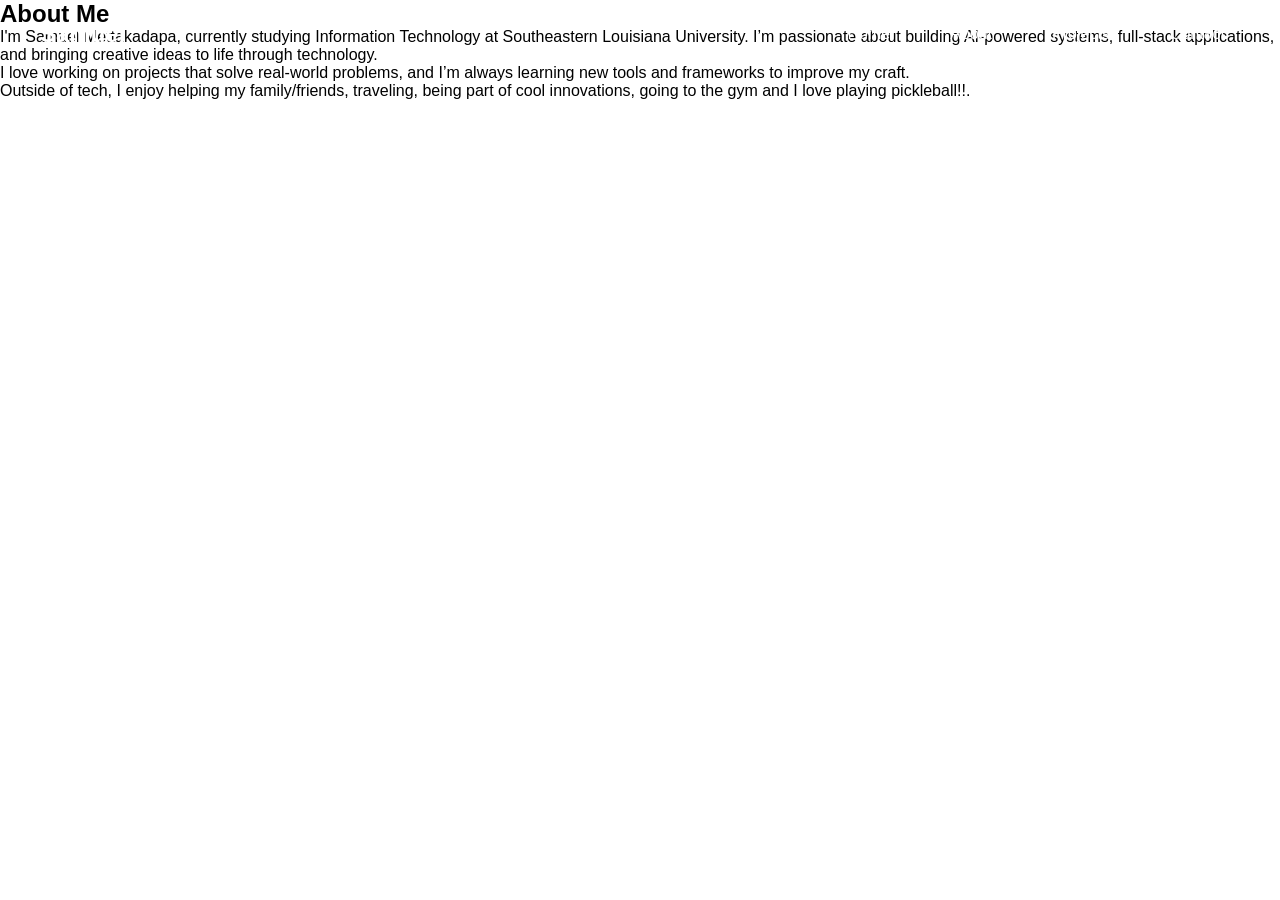
==== about.html @ 6a67154c "Home page" ====
<!DOCTYPE html>
<html lang="en">
<head>
  <meta charset="UTF-8" />
  <meta name="viewport" content="width=device-width, initial-scale=1.0" />
  <title>About - Samuel Mettakadapa</title>
  <link rel="stylesheet" href="style.css" />
</head>
<body>
  <nav class="navbar">
    <div class="logo">Samuel</div>
    <ul class="nav-links">
      <li><a href="index.html">Home</a></li>
      <li><a href="about.html" class="active">About</a></li>
      <li><a href="projects.html">Projects</a></li>
      <li><a href="contact.html">Contact</a></li>
    </ul>
  </nav>

  <section class="page-section">
    <h1>About Me</h1>
    <p>
      I'm Samuel Mettakadapa, currently studying Information Technology at Southeastern Louisiana University. 
      I’m passionate about building AI-powered systems, full-stack applications, and bringing creative ideas to life through technology.
    </p>
    <p>
      I love working on projects that solve real-world problems, and I’m always learning new tools and frameworks to improve my craft.
    </p>
    <p>
      Outside of tech, I enjoy helping my family/friends, traveling, being part of cool innovations, going to the gym and I love playing pickleball!!.
    </p>
  </section>
</body>
</html>
---- style.css ----
/* === RESET === */
* {
  margin: 0;
  padding: 0;
  box-sizing: border-box;
}
body, html {
  height: 100%;
  overflow: hidden;
  font-family: 'Poppins', sans-serif;
}

/* === BACKGROUND VIDEO === */
#bg-video {
  position: fixed;
  top: 0;
  left: 0;
  width: 100vw;
  height: 100vh;
  object-fit: cover;
  z-index: -1;
}

/* === NAVBAR === */
.navbar {
  position: absolute;
  top: 0;
  left: 0;
  width: 100%;
  padding: 20px 40px;
  display: flex;
  justify-content: space-between;
  align-items: center;
  background: transparent;
  z-index: 10;
}

.logo {
  font-size: 1.5rem;
  font-weight: bold;
  color: #ffffff;
}

.nav-links {
  list-style: none;
  display: flex;
  gap: 30px;
}

.nav-links a {
  text-decoration: none;
  color: #fff;
  font-weight: 500;
  padding: 10px 15px;
  border-radius: 8px;
  transition: all 0.3s ease;
}


.nav-links a:hover {
  background-color: #fff;
  color: #000;
  box-shadow: 0 0 15px #a800b7;
  border: 2px solid #fff;
}
/*.nav-links a.active {
  background-color: #fff;
  color: #000;
  box-shadow: 0 0 15px #a800b7;
  border: 2px solid #fff;
}*/

/* .nav-links a::after {
  content: "";
  position: absolute;
  width: 0%;
  height: 2px;
  bottom: -5px;
  left: 0;
  background-color: #a800b7;
  transition: 0.3s ease;
}*/

.nav-links a:hover::after {
  width: 100%;
}

/* === CENTERED CONTENT === */
.center-content {
  position: absolute;
  top: 50%;
  left: 50%;
  transform: translate(-50%, -50%);
  color: #ffffff;
  text-align: center;
  z-index: 5;
  text-shadow: 0 0 15px #000;
}

.center-content img.profile-img {
  width: 110px;
  height: 110px;
  object-fit: cover;
  border-radius: 50%;
  border: 3px solid white;
  margin-bottom: 20px;
  box-shadow: 0 0 15px rgba(255, 255, 255, 0.3);
}

.center-content h1 {
  font-size: 2.8rem;
  font-weight: 700;
  margin-bottom: 10px;
  animation: fadeIn 1s ease-in-out;
}

.center-content p {
  font-size: 1.2rem;
  opacity: 0.9;
  margin-bottom: 30px;
}

/* === HERO LINKS (if used below name) === */
.hero-links a {
  margin: 0 10px;
  text-decoration: none;
  font-weight: 500;
  color: #fff;
  border: 2px solid #fff;
  padding: 10px 22px;
  border-radius: 8px;
  transition: 0.3s;
  backdrop-filter: blur(5px);
}

.hero-links a:hover {
  background-color: #fff;
  color: #000;
  box-shadow: 0 0 15px #fff;
}

/* === ANIMATION === */
@keyframes fadeIn {
  from { opacity: 0; transform: translate(-50%, -60%); }
  to { opacity: 1; transform: translate(-50%, -50%); }
}
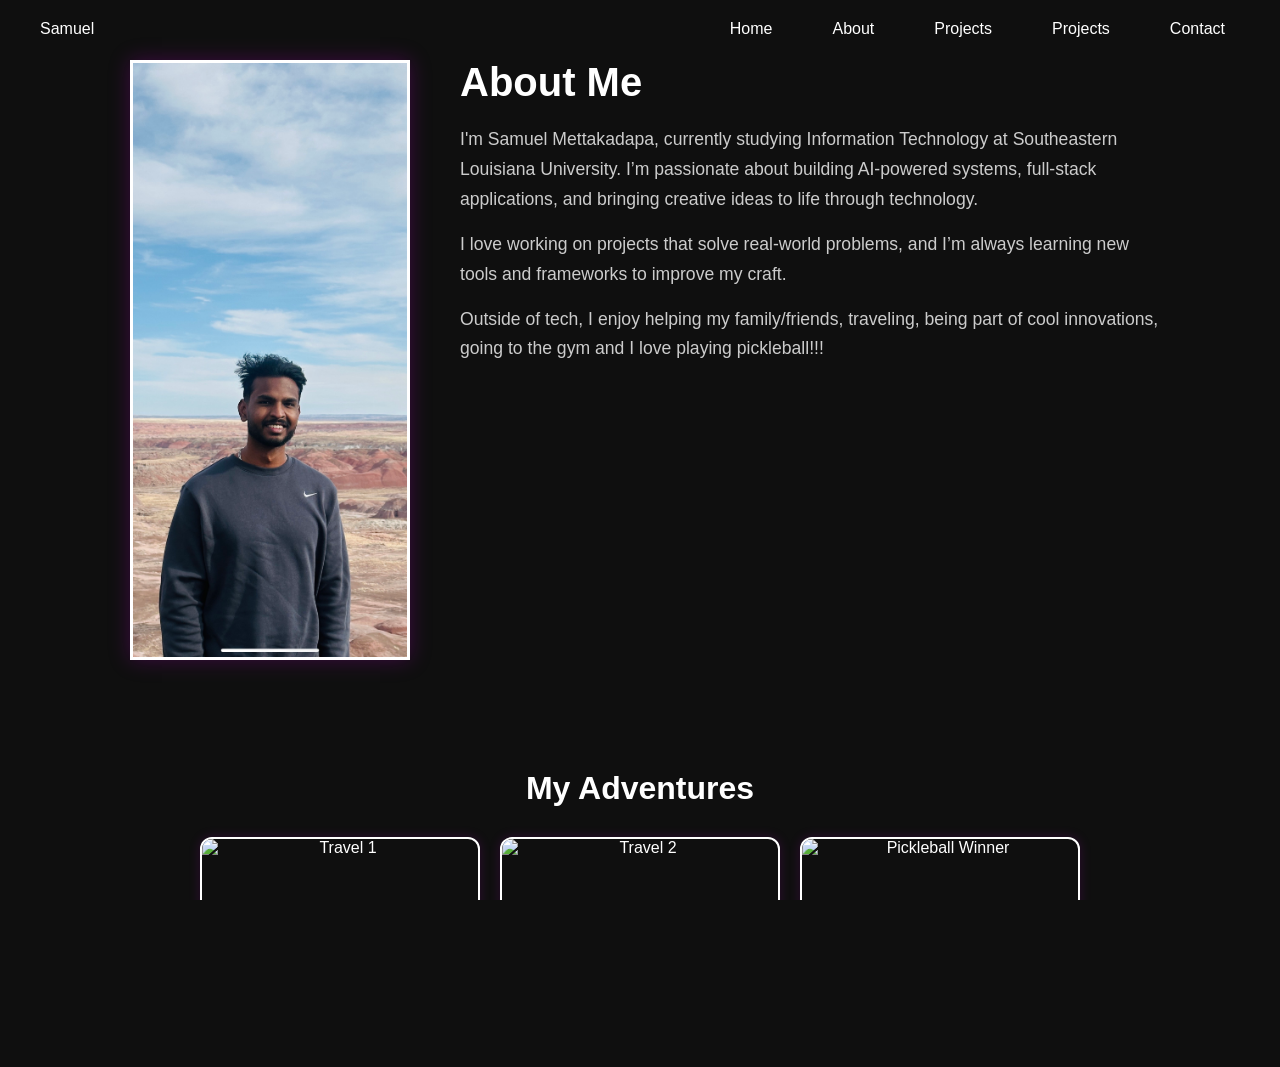
==== commit f41b6ecc: "Alot of changes." ====
--- a/about.html
+++ b/about.html
@@ -4,31 +4,52 @@
   <meta charset="UTF-8" />
   <meta name="viewport" content="width=device-width, initial-scale=1.0" />
   <title>About - Samuel Mettakadapa</title>
-  <link rel="stylesheet" href="style.css" />
+  <link rel="stylesheet" href="style.css" /> <!-- Shared styles -->
+  <link rel="stylesheet" href="about.css" /> <!-- Page-specific styles -->
 </head>
 <body>
+
+  <!-- NAVBAR -->
   <nav class="navbar">
     <div class="logo">Samuel</div>
     <ul class="nav-links">
       <li><a href="index.html">Home</a></li>
       <li><a href="about.html" class="active">About</a></li>
       <li><a href="projects.html">Projects</a></li>
+      <li><a href="projects.html">Projects</a></li>
       <li><a href="contact.html">Contact</a></li>
     </ul>
   </nav>
 
-  <section class="page-section">
-    <h1>About Me</h1>
-    <p>
-      I'm Samuel Mettakadapa, currently studying Information Technology at Southeastern Louisiana University. 
-      I’m passionate about building AI-powered systems, full-stack applications, and bringing creative ideas to life through technology.
-    </p>
-    <p>
-      I love working on projects that solve real-world problems, and I’m always learning new tools and frameworks to improve my craft.
-    </p>
-    <p>
-      Outside of tech, I enjoy helping my family/friends, traveling, being part of cool innovations, going to the gym and I love playing pickleball!!.
-    </p>
+  <!-- ABOUT SECTION -->
+  <section class="about-container">
+    <div class="about-left">
+      <img src="images/me.png" alt="Samuel" class="about-pic" />
+    </div>
+    <div class="about-right">
+      <h1>About Me</h1>
+      <p>
+        I'm Samuel Mettakadapa, currently studying Information Technology at Southeastern Louisiana University.
+        I’m passionate about building AI-powered systems, full-stack applications, and bringing creative ideas to life through technology.
+      </p>
+      <p>
+        I love working on projects that solve real-world problems, and I’m always learning new tools and frameworks to improve my craft.
+      </p>
+      <p>
+        Outside of tech, I enjoy helping my family/friends, traveling, being part of cool innovations, going to the gym and I love playing pickleball!!!
+      </p>
+    </div>
   </section>
+
+  <!-- GALLERY SECTION -->
+  <section class="gallery-section">
+    <h2>My Adventures</h2>
+    <div class="gallery">
+      <img src="images/travel1.jpg" alt="Travel 1" />
+      <img src="images/travel2.jpg" alt="Travel 2" />
+      <img src="images/pickleball.jpg" alt="Pickleball Winner" />
+    </div>
+  </section>
+
 </body>
 </html>
--- a/style.css
+++ b/style.css
@@ -35,9 +35,24 @@
   z-index: 10;
 }
 
-.logo {
+.profile-img {
+  width: 110px;
+  height: 110px;
+  object-fit: cover;
+  border-radius: 50%;
+  border: 3px solid white;
+  margin-bottom: 20px;
+  box-shadow: 0 0 15px rgba(255, 255, 255, 0.3);
+}
+
+.logo a {
   font-size: 1.5rem;
   font-weight: bold;
+  color: #ffffff;
+  text-decoration: none;
+}
+
+.logo a:hover {
   color: #ffffff;
 }
 
@@ -56,33 +71,12 @@
   transition: all 0.3s ease;
 }
 
-
 .nav-links a:hover {
-  background-color: #fff;
-  color: #000;
-  box-shadow: 0 0 15px #a800b7;
-  border: 2px solid #fff;
-}
-/*.nav-links a.active {
-  background-color: #fff;
-  color: #000;
-  box-shadow: 0 0 15px #a800b7;
-  border: 2px solid #fff;
-}*/
-
-/* .nav-links a::after {
-  content: "";
-  position: absolute;
-  width: 0%;
-  height: 2px;
-  bottom: -5px;
-  left: 0;
-  background-color: #a800b7;
-  transition: 0.3s ease;
-}*/
-
-.nav-links a:hover::after {
-  width: 100%;
+  background-color: rgba(255, 255, 255, 0.1);
+  color: #fff;
+  border: 1px solid rgba(255, 255, 255, 0.3);
+  box-shadow: 0 0 10px rgba(255, 255, 255, 0.3);
+  backdrop-filter: blur(4px);
 }
 
 /* === CENTERED CONTENT === */
@@ -134,13 +128,16 @@
 }
 
 .hero-links a:hover {
-  background-color: #fff;
-  color: #000;
-  box-shadow: 0 0 15px #fff;
+  background-color: rgba(255, 255, 255, 0.1);
+  color: #fff;
+  box-shadow: 0 0 10px rgba(255, 255, 255, 0.3);
+  border: 1px solid rgba(255, 255, 255, 0.2);
 }
 
-/* === ANIMATION === */
+/* === OPTIONAL: Add smooth fade in animation === */
+/*
 @keyframes fadeIn {
   from { opacity: 0; transform: translate(-50%, -60%); }
   to { opacity: 1; transform: translate(-50%, -50%); }
 }
+*/
--- a/about.css
+++ b/about.css
@@ -0,0 +1,83 @@
+body {
+  background-color: #0f0f0f;
+  color: white;
+  font-family: 'Poppins', sans-serif;
+}
+
+/* === LAYOUT: SIDE BY SIDE === */
+.about-container {
+  display: flex;
+  flex-wrap: wrap;
+  justify-content: center;
+  padding: 60px 30px;
+  gap: 40px;
+}
+
+.about-left {
+  flex: 1;
+  max-width: 300px;
+  display: flex;
+  justify-content: center;
+  align-items: center;
+}
+
+.about-pic {
+  width: 100%;
+  max-width: 280px;
+  border: 3px solid #fff;
+  box-shadow: 0 0 20px rgba(168, 0, 183, 0.3);
+  transition: transform 0.3s;
+}
+.about-pic:hover {
+  transform: scale(1.05);
+}
+
+.about-right {
+  flex: 2;
+  max-width: 700px;
+}
+
+.about-right h1 {
+  font-size: 2.5rem;
+  margin-bottom: 20px;
+  color: #fff;
+}
+
+.about-right p {
+  font-size: 1.1rem;
+  line-height: 1.7;
+  margin-bottom: 15px;
+  color: #ccc;
+}
+
+/* === GALLERY SECTION === */
+.gallery-section {
+  padding: 50px 30px;
+  text-align: center;
+}
+
+.gallery-section h2 {
+  font-size: 2rem;
+  margin-bottom: 30px;
+}
+
+.gallery {
+  display: flex;
+  flex-wrap: wrap;
+  gap: 20px;
+  justify-content: center;
+}
+
+.gallery img {
+  width: 280px;
+  height: 180px;
+  object-fit: cover;
+  border-radius: 12px;
+  border: 2px solid #fff;
+  box-shadow: 0 0 12px rgba(168, 0, 183, 0.2);
+  transition: transform 0.3s ease;
+}
+
+.gallery img:hover {
+  transform: scale(1.05);
+}
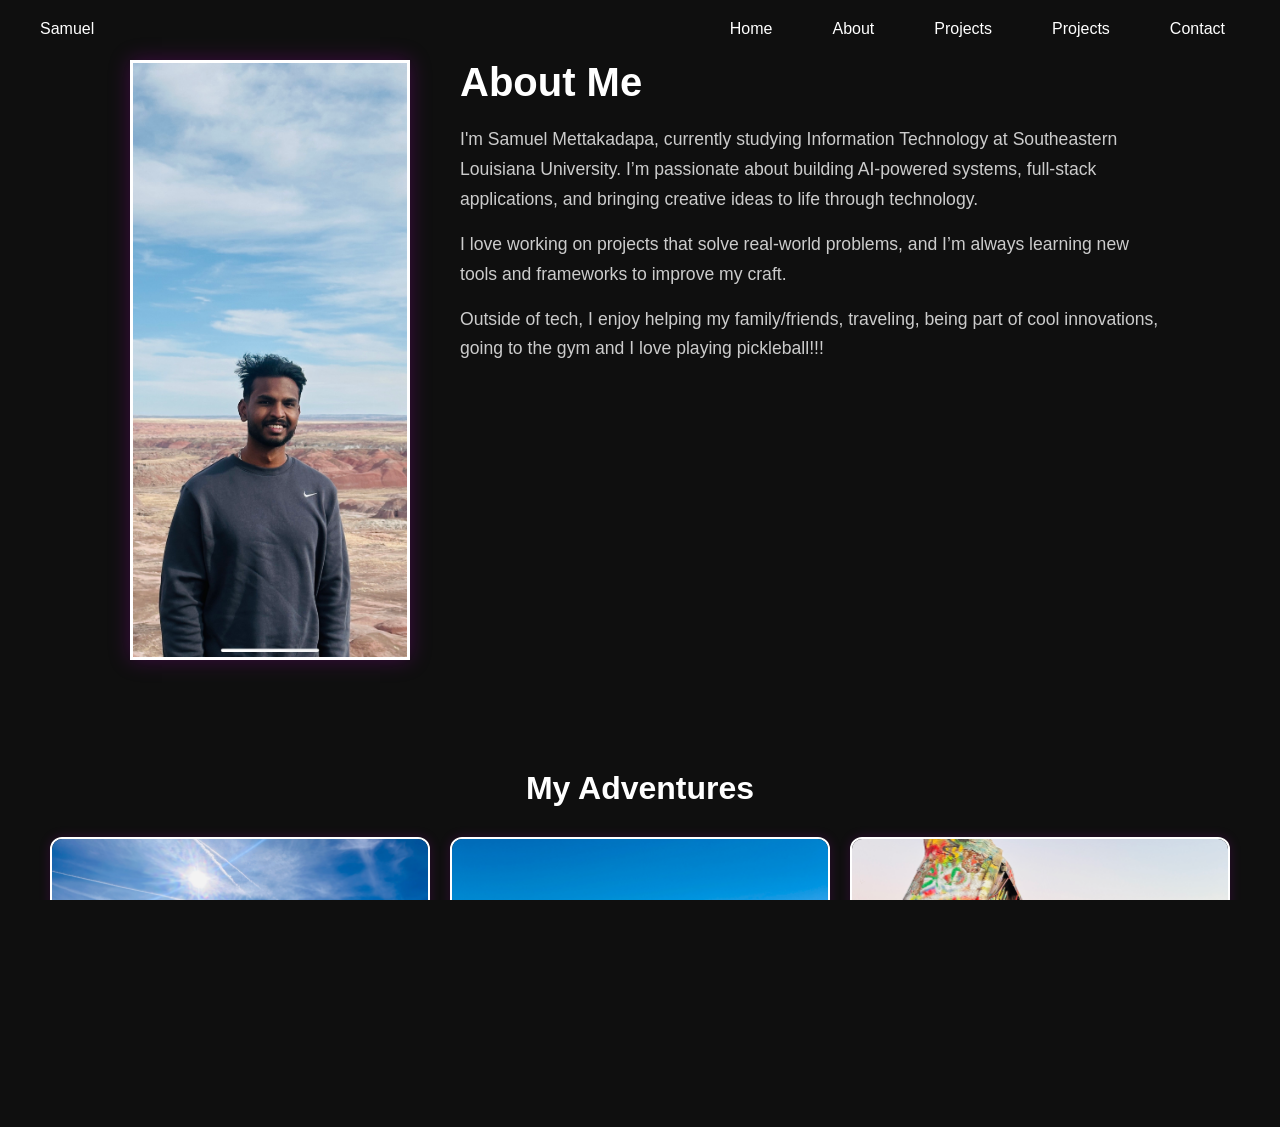
==== commit f777dc7f: "about page" ====
--- a/about.html
+++ b/about.html
@@ -45,11 +45,41 @@
   <section class="gallery-section">
     <h2>My Adventures</h2>
     <div class="gallery">
-      <img src="images/travel1.jpg" alt="Travel 1" />
-      <img src="images/travel2.jpg" alt="Travel 2" />
-      <img src="images/pickleball.jpg" alt="Pickleball Winner" />
+      <img src="images/NM.jpg" alt="New Mexico" class="gallery-img" />
+      <img src="images/AZ.jpg" alt="Arizona" class="gallery-img" />
+      <img src="images/TX.jpg" alt="Texas" class="gallery-img" />
     </div>
   </section>
 
+  <!-- LIGHTBOX -->
+  <div id="lightbox" class="lightbox">
+    <span class="close">&times;</span>
+    <img class="lightbox-img" src="" alt="Expanded View" />
+  </div>
+
+  <!-- SCRIPT -->
+  <script>
+    const lightbox = document.getElementById('lightbox');
+    const lightboxImg = document.querySelector('.lightbox-img');
+    const closeBtn = document.querySelector('.close');
+
+    document.querySelectorAll('.gallery-img').forEach(img => {
+      img.addEventListener('click', () => {
+        lightbox.style.display = 'flex';
+        lightboxImg.src = img.src;
+      });
+    });
+
+    closeBtn.addEventListener('click', () => {
+      lightbox.style.display = 'none';
+    });
+
+    lightbox.addEventListener('click', (e) => {
+      if (e.target === lightbox) {
+        lightbox.style.display = 'none';
+      }
+    });
+  </script>
+
 </body>
 </html>
--- a/about.css
+++ b/about.css
@@ -68,16 +68,45 @@
   justify-content: center;
 }
 
-.gallery img {
-  width: 280px;
-  height: 180px;
+.gallery-img {
+  width: 380px;
+  height: 240px;
   object-fit: cover;
   border-radius: 12px;
   border: 2px solid #fff;
   box-shadow: 0 0 12px rgba(168, 0, 183, 0.2);
   transition: transform 0.3s ease;
+  cursor: pointer;
 }
 
-.gallery img:hover {
+.gallery-img:hover {
   transform: scale(1.05);
 }
+
+/* === LIGHTBOX POPUP === */
+.lightbox {
+  display: none;
+  position: fixed;
+  top: 0; left: 0;
+  width: 100%; height: 100%;
+  background: rgba(0, 0, 0, 0.9);
+  justify-content: center;
+  align-items: center;
+  z-index: 999;
+}
+
+.lightbox-img {
+  max-width: 90%;
+  max-height: 80%;
+  border: 4px solid #fff;
+  border-radius: 10px;
+}
+
+.lightbox .close {
+  position: absolute;
+  top: 40px;
+  right: 60px;
+  color: white;
+  font-size: 3rem;
+  cursor: pointer;
+}
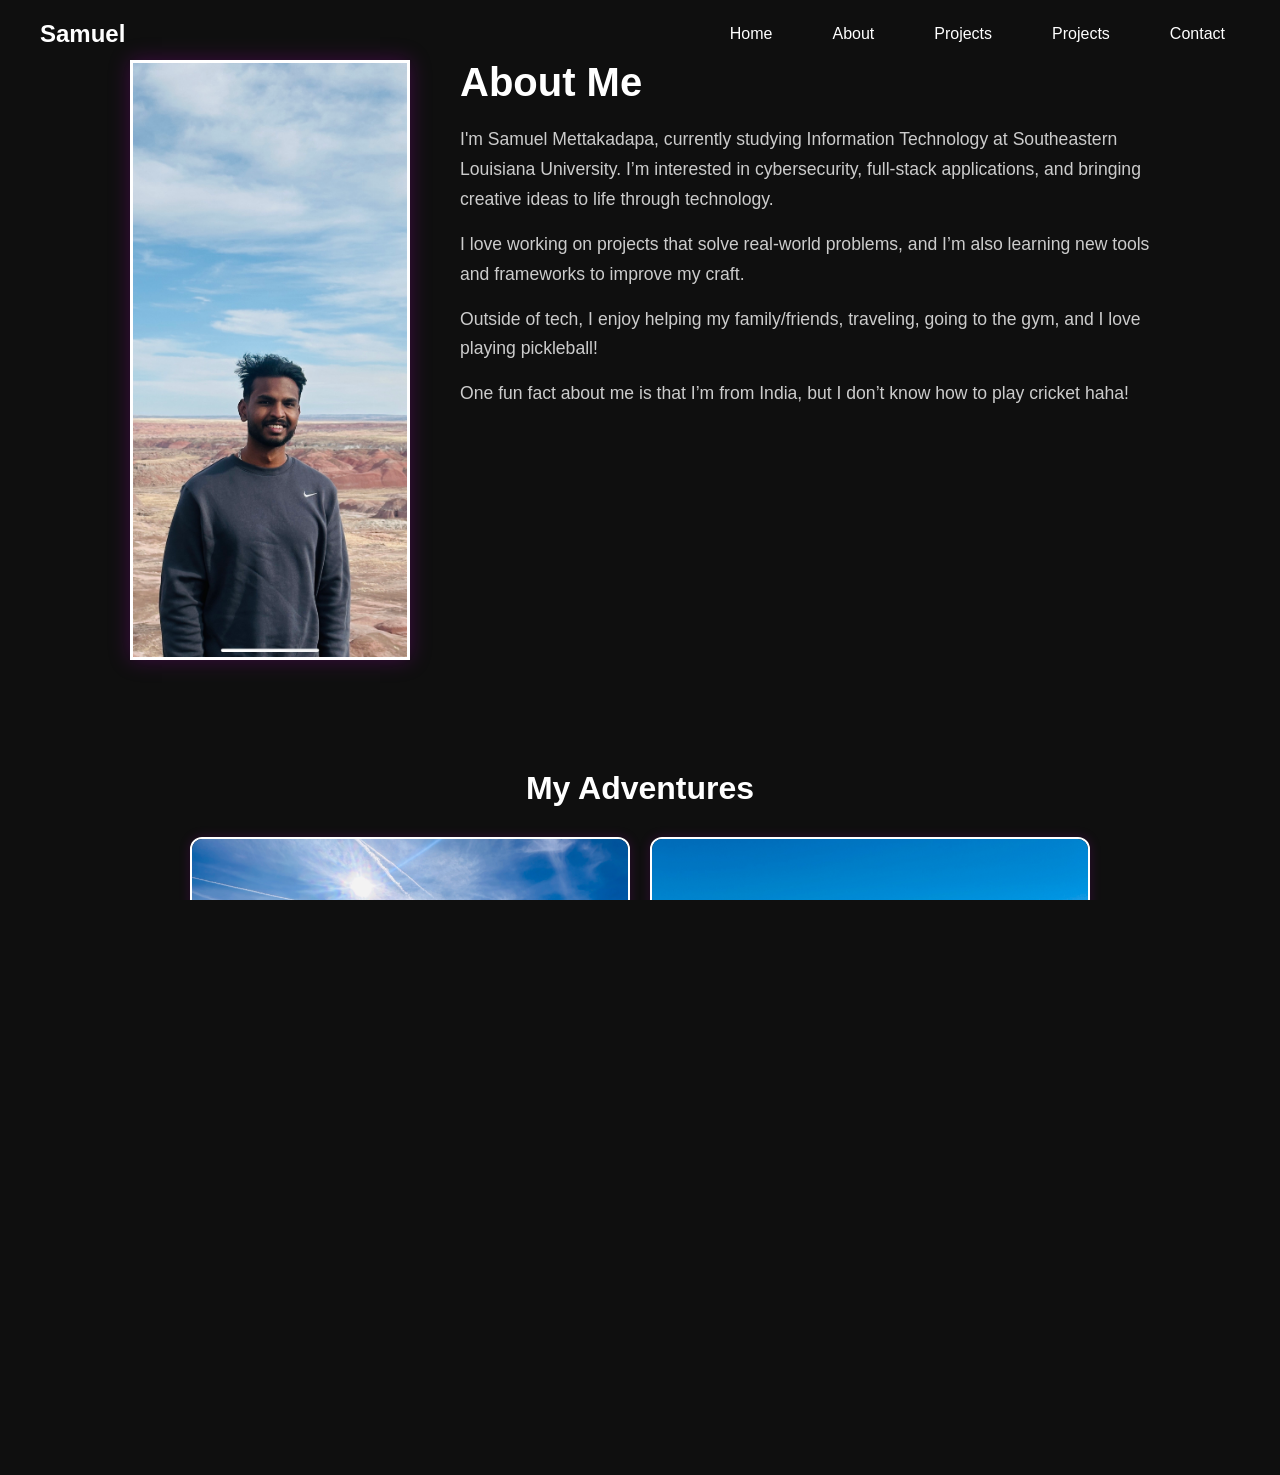
==== commit 61566ff4: "Changes in about page, created certification page" ====
--- a/about.html
+++ b/about.html
@@ -1,5 +1,6 @@
 <!DOCTYPE html>
 <html lang="en">
+
 <head>
   <meta charset="UTF-8" />
   <meta name="viewport" content="width=device-width, initial-scale=1.0" />
@@ -7,11 +8,14 @@
   <link rel="stylesheet" href="style.css" /> <!-- Shared styles -->
   <link rel="stylesheet" href="about.css" /> <!-- Page-specific styles -->
 </head>
+
 <body>
 
   <!-- NAVBAR -->
   <nav class="navbar">
-    <div class="logo">Samuel</div>
+    <div class="logo">
+      <a href="index.html">Samuel</a>
+    </div>
     <ul class="nav-links">
       <li><a href="index.html">Home</a></li>
       <li><a href="about.html" class="active">About</a></li>
@@ -30,14 +34,18 @@
       <h1>About Me</h1>
       <p>
         I'm Samuel Mettakadapa, currently studying Information Technology at Southeastern Louisiana University.
-        I’m passionate about building AI-powered systems, full-stack applications, and bringing creative ideas to life through technology.
+        I’m interested in cybersecurity, full-stack applications, and bringing creative ideas to life
+        through technology.
       </p>
       <p>
-        I love working on projects that solve real-world problems, and I’m always learning new tools and frameworks to improve my craft.
+        I love working on projects that solve real-world problems, and I’m also learning new tools and frameworks to
+        improve my craft.
       </p>
       <p>
-        Outside of tech, I enjoy helping my family/friends, traveling, being part of cool innovations, going to the gym and I love playing pickleball!!!
+        Outside of tech, I enjoy helping my family/friends, traveling, going to the gym,
+        and I love playing pickleball! 
       </p>
+      <p>One fun fact about me is that I’m from India, but I don’t know how to play cricket haha!</p>
     </div>
   </section>
 
@@ -45,11 +53,25 @@
   <section class="gallery-section">
     <h2>My Adventures</h2>
     <div class="gallery">
-      <img src="images/NM.jpg" alt="New Mexico" class="gallery-img" />
-      <img src="images/AZ.jpg" alt="Arizona" class="gallery-img" />
-      <img src="images/TX.jpg" alt="Texas" class="gallery-img" />
+      <div class="gallery-item">
+        <img src="images/NM.jpg" alt="New Mexico" class="gallery-img" />
+        <div class="gallery-caption">Alburqueue, New Mexico</div>
+      </div>
+      <div class="gallery-item">
+        <img src="images/AZ.jpg" alt="Arizona" class="gallery-img" />
+        <div class="gallery-caption">Grand Canyon, Arizona</div>
+      </div>
+      <div class="gallery-item">
+        <img src="images/TX.jpg" alt="Texas" class="gallery-img" />
+        <div class="gallery-caption">Cadillac Ranch, Texas</div>
+      </div>
+      <div class="gallery-item">
+        <img src="images/Az1.jpg" alt="Arizona" class="gallery-img">
+        <div class="gallery-caption">Hoover Dam, Arizona</div>
+      </div>
     </div>
   </section>
+  
 
   <!-- LIGHTBOX -->
   <div id="lightbox" class="lightbox">
@@ -82,4 +104,5 @@
   </script>
 
 </body>
-</html>
+
+</html>
--- a/about.css
+++ b/about.css
@@ -69,14 +69,31 @@
 }
 
 .gallery-img {
-  width: 380px;
-  height: 240px;
+  width: 440px;
+  height: 280px;
   object-fit: cover;
   border-radius: 12px;
   border: 2px solid #fff;
   box-shadow: 0 0 12px rgba(168, 0, 183, 0.2);
   transition: transform 0.3s ease;
   cursor: pointer;
+}
+
+.gallery-item {
+  position: relative;
+  display: inline-block;
+}
+
+.gallery-caption {
+  position: absolute;
+  bottom: 10px;
+  left: 10px;
+  background: rgba(0, 0, 0, 0.6);
+  color: #fff;
+  padding: 6px 12px;
+  font-size: 1rem;
+  font-weight: bold;
+  border-radius: 6px;
 }
 
 .gallery-img:hover {
